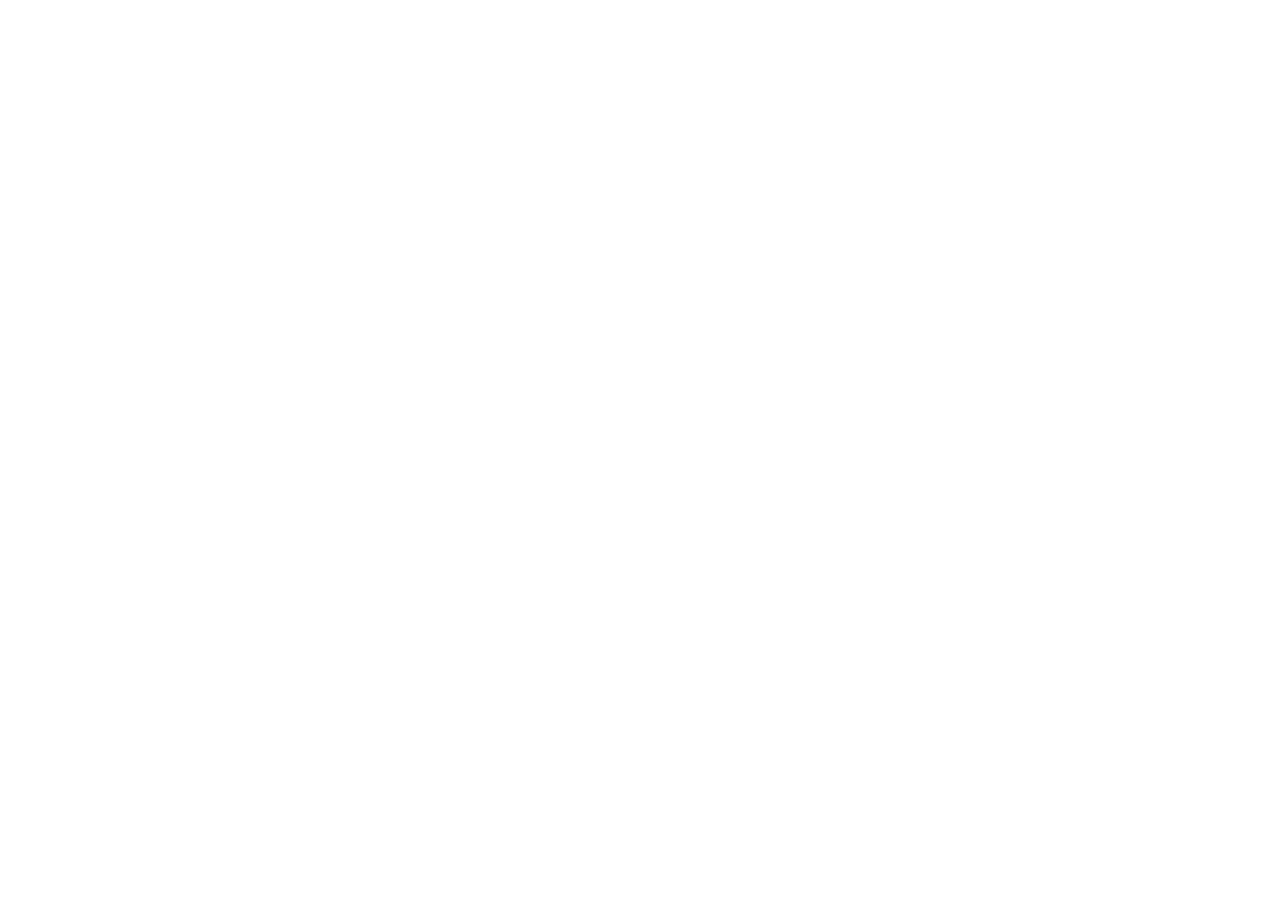
==== frontend-nanodegree-resume/index.html @ 1939e314 "P2 day 1" ====
<!DOCTYPE html>

<!--
This is an HTML document. It contains information about how elements in the website
are arranged. In other words, it describes the layout of a website.

I can't wait to see the resumes you put together!

Cameron Pittman, Udacity Course Developer
-->

<!--
The <head> of a website generally links to important resources the page will
need to load. You'll see a lot of <link>s to CSS files for styles and
<scripts> for JavaScript files to build interactions.
-->
<head>
  <!-- This tells the browser how to read the document. -->
  <meta charset="utf-8">

  <!-- Tells the browser what the title of this page should be. -->
  <title>Resume</title>

  <!-- Load the page styles. -->
  <link href="css/style.css" rel="stylesheet">
  
  <!--
  jQuery is a common JavaScript library for reading and making changes to the
  Document Object Model (DOM). The DOM is a tree that contains information
  about what is actually visible on a website.

  While HTML is a static document, the browser converts HTML to the
  DOM and the DOM can change. In fact, JavaScript's power comes from
  its ability to manipulate the DOM, which is essentially a JavaScript
  object. When JavaScript makes something interesting happen on a
  website, it's likely the action happened because JavaScript changed
  the DOM. jQuery is fast and easy to use, but it doesn't do anything
  you can't accomplish with vanilla (regular) JavaScript.
  -->
  <script src="js/jQuery.js"></script>

  <!-- More on helper.js in the class -->
  <script src="js/helper.js"></script>

  <!--
  Uncomment the <script> tag below when you're ready to add an interactive
  Google Map to your resume!
  -->
<!-- <script type="text/javascript" src="http://maps.googleapis.com/maps/api/js?libraries=places"></script> -->

  <meta name="viewport" content="width=device-width">
</head>
<body>
  <div id="main">
    <!--
    Everything from here to the <script> tag below is the skeleton of your
    website. Your code will add information to each of the sections of the
    resume below. You can pretty easily figure out what each section will
    display by looking at the id or at what's written between the <h2> tags.
    -->
    <div id="header" class="center-content clear-fix">
      <ul id="topContacts" class="flex-box"></ul>
    </div>
    <div style="clear: both;"></div>
    <div id="workExperience" class="gray">
      <h2>Work Experience</h2>
    </div>
    <div id="projects">
      <h2>Projects</h2>
    </div>
    <div id="education" class="gray">
      <h2>Education</h2>
    </div>
    <div id="mapDiv">
      <h2>Where I've Lived and Worked</h2>
    </div>
    <div id="lets-connect" class="dark-gray">
      <h2 class="orange center-text">Let's Connect</h2>
        <ul id="footerContacts" class="flex-box">
      </ul>
    </div>
  </div>

  <!--
  The next line tells the browser where to download the JavaScript file you'll be
  writing. In resumeBuilder.js, you'll be writing code that builds the resume
  dynamically when this website, index.html, is opened.
  -->
  <script src="js/resumeBuilder.js"></script>


  <!--
  These scripts are written in JavaScript. You'll be breaking them down as part of
  a quiz. Essentially, the next few lines are checking to see if you have not
  changed each section of the resume. If you have not made any changes to a section
  of the resume, then that part of the resume does not show up. More on this in the
  course.
  -->

  <script type="text/javascript">
    // Notice how all of a sudden there's JavaScript inside this HTML
    // document? You can write JavaScript between <script> tags. At the end of your
    // JavaScript, don't forget the closing script tag with the slash (/).


    // Also, this is a JavaScript style comment. You can comment in JavaScript with:

    //   two slashes for all following characters on a single line, or

    /*
        an opening and closing set of slash asterisks for block comments.
    */


    if(document.getElementsByClassName('flex-item').length === 0) {
      document.getElementById('topContacts').style.display = 'none';
    }
    if(document.getElementsByTagName('h1').length === 0) {
      document.getElementById('header').style.display = 'none';
    }
    if(document.getElementsByClassName('work-entry').length === 0) {
      document.getElementById('workExperience').style.display = 'none';
    }
    if(document.getElementsByClassName('project-entry').length === 0) {
      document.getElementById('projects').style.display = 'none';
    }
    if(document.getElementsByClassName('education-entry').length === 0) {
      document.getElementById('education').style.display = 'none';
    }
    if(document.getElementsByClassName('flex-item').length === 0) {
      document.getElementById('lets-connect').style.display = 'none';
    }
    if(document.getElementById('map') === null) {
      document.getElementById('mapDiv').style.display = 'none';
    }
  </script>
</body>
</html>
---- frontend-nanodegree-resume/css/style.css ----
body,
div,
ul,
li,
p,
h1,
h2,
h3,
h4,
h5,
h6 {
  padding:0;
  margin:0;
  font-family: "Roboto", sans-serif;
}

.clear-fix {
  overflow: auto;
}

.education-entry,
.work-entry,
.project-entry {
  padding: 0 5%;
}

h1 {
  font-size: 40px;
  color: #f5a623;
  line-height: 48px;
  display: inline;
}

h2 {
  font-weight: bold;
  font-size: 24px;
  color: #999;
  line-height: 29px;
  padding: 10px;
}

h3 {
  font-style: italic;
  font-size: 20px;
  color: #000;
  line-height: 22px;
}

h4 {
  font-weight: bold;
  font-size: 14px;
  color: #4a4a4a;
  line-height: 17px;
}

h2,
h3,
h4,
h5 {
  padding:10px 5%;

}


.date-text {
  font-style: italic;
  font-size: 14px;
  color: #999;
  line-height: 16px;
  float: left;
}

.location-text {
  font-style: italic;
  font-size: 14px;
  color: #999;
  line-height: 16px;
  float: right;

}

p {
  font-size: 14px;
  color: #333;
  line-height: 21px;
}

a {
  color: #1199c3;
  text-decoration: none;
  margin-top: 10px;
  display: block;
}

.welcome-message {
  font-style: italic;
  font-size: 18px;
  color: #f3f3f3;
  line-height: 28px;
}

#skills-h3 {
  color: #f5ae23;
  display: none;
}

.orange {
  background-color: #f5ae23;
}

.orange-text {
  color: #f5ae23;
}

.white-text {
  font-weight: bold;
  color: #fff;
}

.gray {
  background-color: #f3f3f3;
  padding-bottom: 10px;
  clear:both;
}

.dark-gray {
  background-color: #4a4a4a;
}

/* TODO: Replace with image later */
#header {
  background-color: #484848;
}

.flex-box {
  display: -webkit-flex;
  display: flex;
  flex-direction: row;
  flex-wrap: wrap;
  justify-content: space-around;
  padding: 10px;
}

.center-content {
  padding: 2.5% 5%;
}

ul {
  list-style-type: none;
}

.biopic {
  float: left;
  padding: 10px;
  width: 200px;
  display: none;
}

img {
  padding: 10px;
}

span {
  padding: 5px;
}

#lets-connect {
  text-align: center;
}

/* Media queries to handle various device widths */

@media only screen and (max-width: 1024px) {
  #lets-connect {
    margin-top: 5%;
  }
}

@media only screen and (max-width:900px) {
  .biopic {
    width: 175px;
  }
}

@media only screen and (max-width: 750px) {
  #lets-connect {
    margin-top: 10%;
  }
  .biopic {
    width: 150px;
  }
  .welcome-message {
    display: none;
  }
}

#map {
  display: block;
  height: 100%;
  margin: 0 5%;
}

#mapDiv {
  height: 400px;
  width: 100%;
  padding-bottom: 5%;
}

@media only screen and (min-width: 750px) {
  #skills-h3,
  .biopic {
    display: block;
  }
}
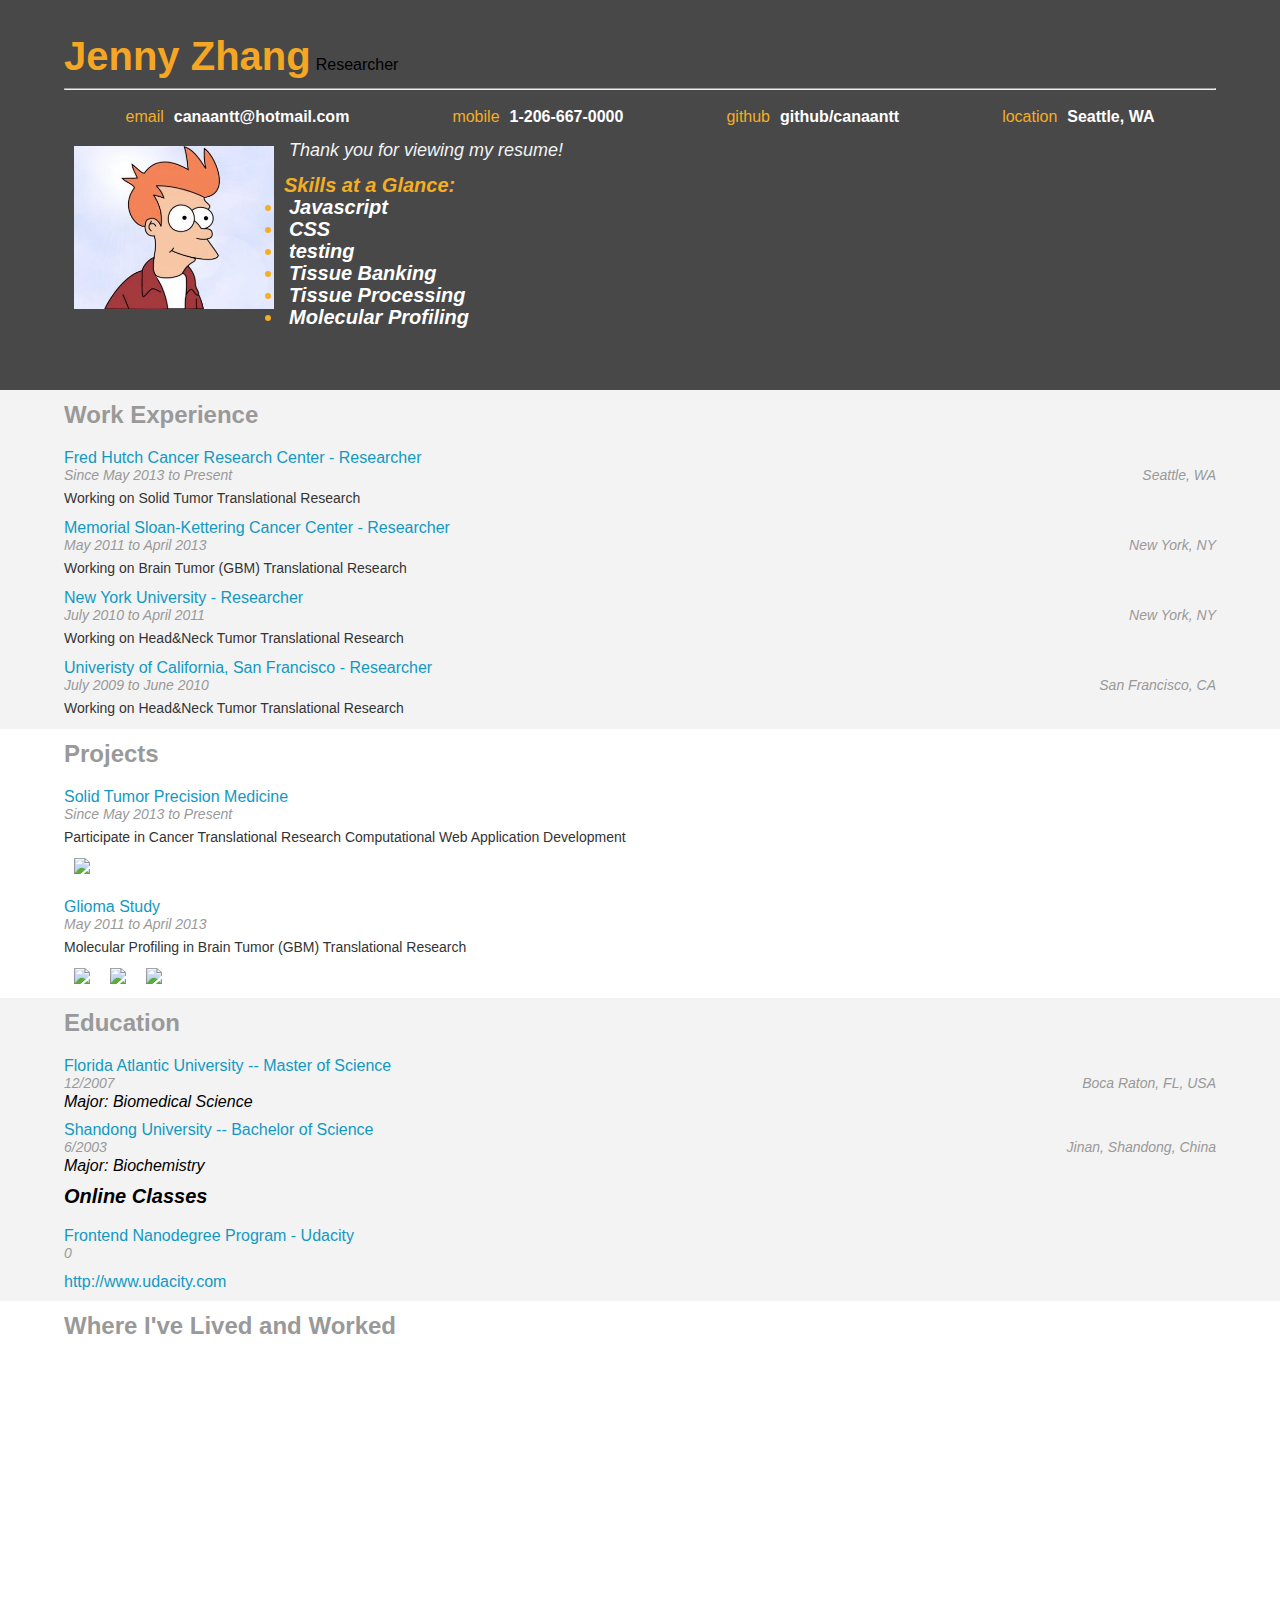
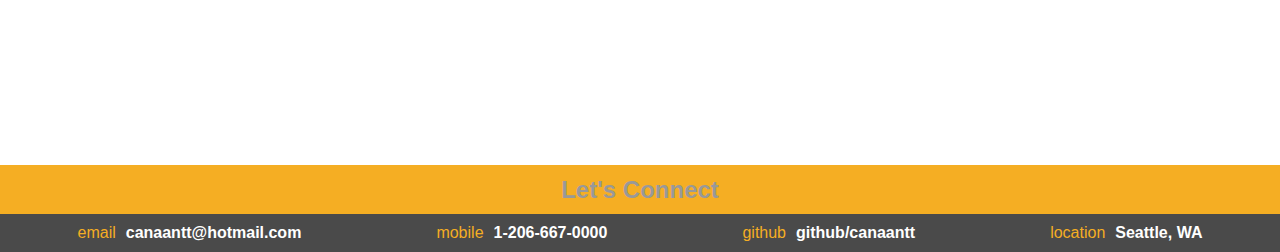
==== commit 190198db: "working on map" ====
--- a/frontend-nanodegree-resume/index.html
+++ b/frontend-nanodegree-resume/index.html
@@ -46,7 +46,7 @@
   Uncomment the <script> tag below when you're ready to add an interactive
   Google Map to your resume!
   -->
-<!-- <script type="text/javascript" src="http://maps.googleapis.com/maps/api/js?libraries=places"></script> -->
+  <script type="text/javascript" src="http://maps.googleapis.com/maps/api/js?libraries=places"></script>
 
   <meta name="viewport" content="width=device-width">
 </head>
